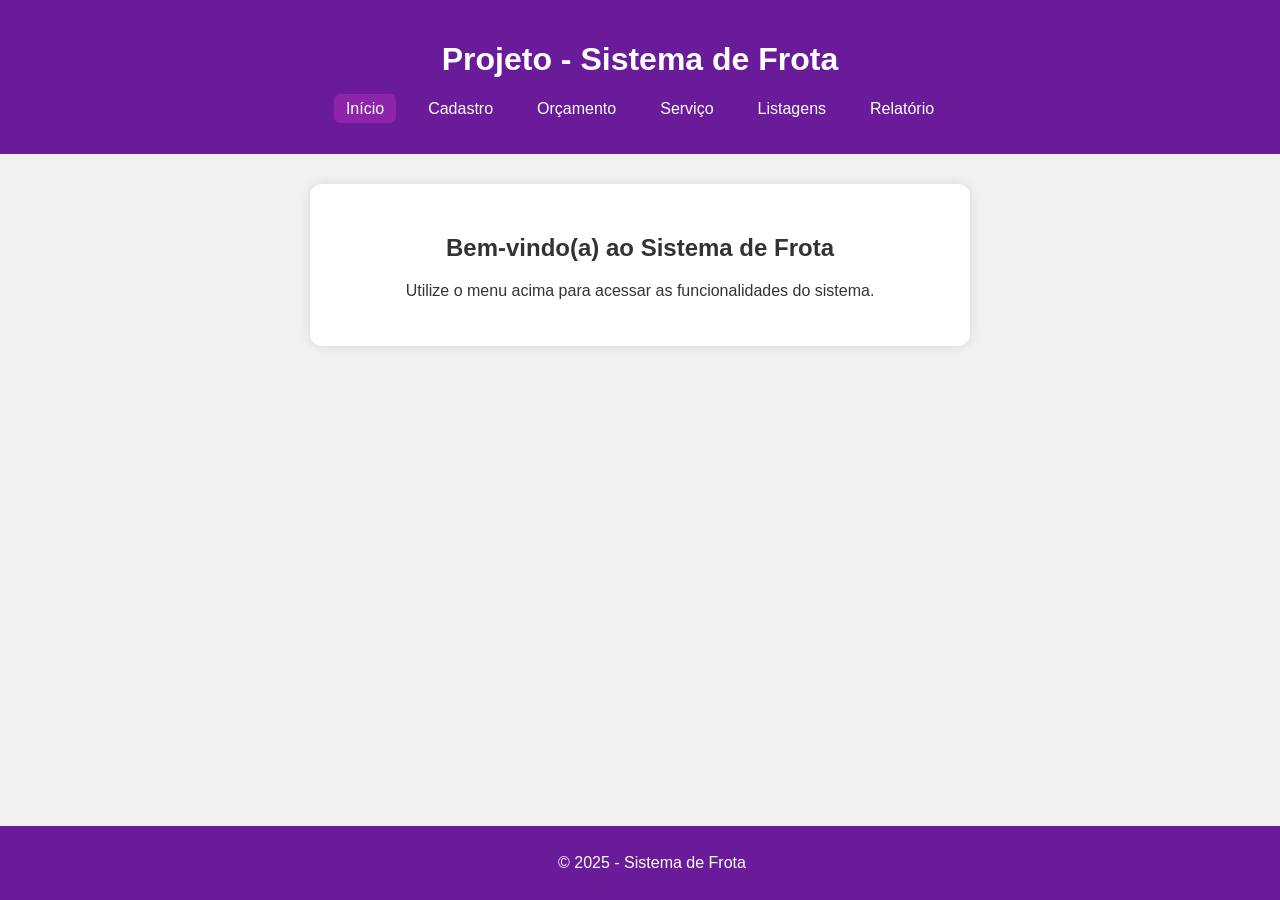
==== index.html @ 58f47fae "first commit" ====
<!DOCTYPE html>
<html lang="pt-BR">
<head>
  <meta charset="UTF-8" />
  <meta name="viewport" content="width=device-width, initial-scale=1.0"/>
  <title>Início - Sistema de Frota</title>
  <link rel="stylesheet" href="css/index_style.css">
</head>
<body>
  <header>
    <h1>Projeto - Sistema de Frota</h1>
    <nav>
      <ul>
        <li><a href="index.html" class="ativo">Início</a></li>
        <li><a href="cadastro.html">Cadastro</a></li>
        <li><a href="orcamento.html">Orçamento</a></li>
        <li><a href="servico.html">Serviço</a></li>
        <li><a href="listas.html">Listagens</a></li>
        <li><a href="relatorio.html">Relatório</a></li>
      </ul>
    </nav>
  </header>

  <main>
    <section class="conteudo">
      <h2>Bem-vindo(a) ao Sistema de Frota</h2>
      <p>Utilize o menu acima para acessar as funcionalidades do sistema.</p>
    </section>
  </main>

  <footer>
    <p>&copy; 2025 - Sistema de Frota</p>
  </footer>
</body>
</html>
---- css/index_style.css ----
body {
  margin: 0;
  font-family: 'Segoe UI', Tahoma, sans-serif;
  background-color: #f1f1f1;
  color: #333;
}

header {
  background-color: #6a1b9a;
  color: white;
  padding: 20px;
  text-align: center;
}

nav ul {
  display: flex;
  justify-content: center;
  list-style: none;
  padding: 0;
  margin-top: 10px;
}

nav ul li {
  margin: 0 10px;
}

nav ul li a {
  color: white;
  text-decoration: none;
  padding: 6px 12px;
  border-radius: 6px;
  transition: 0.3s;
}

nav ul li a:hover,
nav ul li a.ativo {
  background-color: #8e24aa;
}

main {
  padding: 30px 20px;
}

.conteudo {
  max-width: 600px;
  margin: 0 auto;
  background: white;
  padding: 30px;
  border-radius: 12px;
  box-shadow: 0 0 12px rgba(0, 0, 0, 0.1);
  text-align: center;
}

footer {
  background-color: #6a1b9a;
  color: white;
  text-align: center;
  padding: 12px;
  position: fixed;
  bottom: 0;
  width: 100%;
}
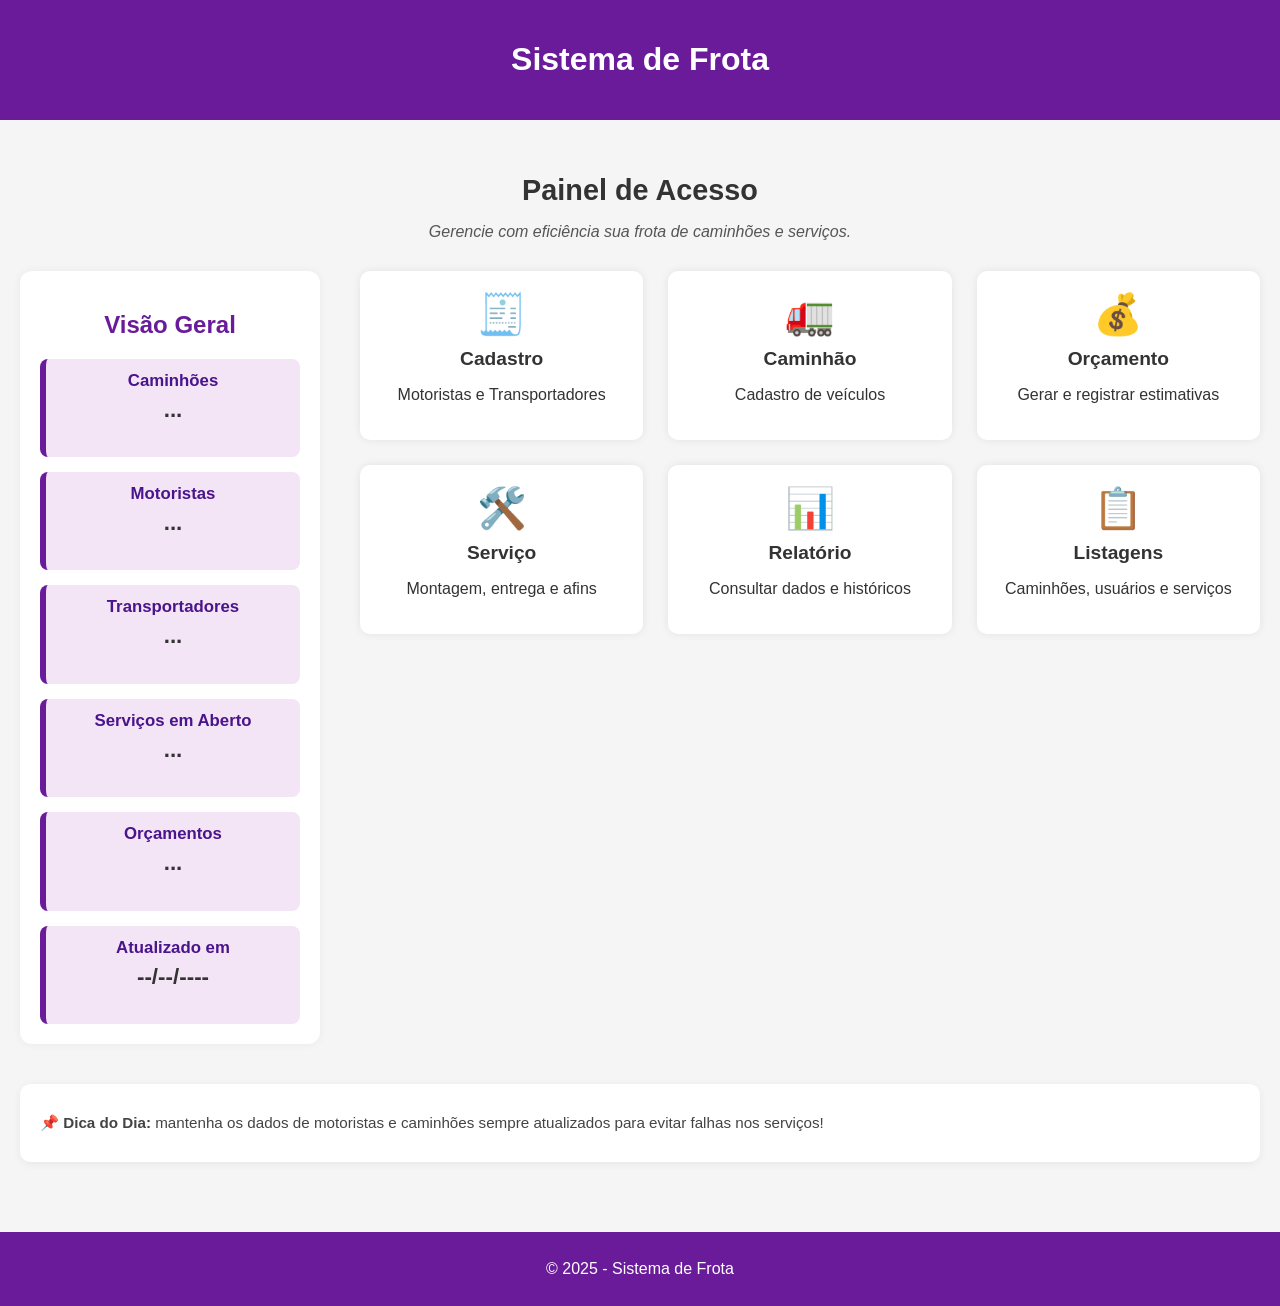
==== commit 72f9f003: "ajustes" ====
--- a/index.html
+++ b/index.html
@@ -3,29 +3,91 @@
 <head>
   <meta charset="UTF-8" />
   <meta name="viewport" content="width=device-width, initial-scale=1.0"/>
-  <title>Início - Sistema de Frota</title>
+  <title>Sistema de Frota - Início</title>
   <link rel="stylesheet" href="css/index_style.css">
 </head>
 <body>
   <header>
-    <h1>Projeto - Sistema de Frota</h1>
+    <h1>Sistema de Frota</h1>
     <nav>
-      <ul>
-        <li><a href="index.html" class="ativo">Início</a></li>
-        <li><a href="cadastro.html">Cadastro</a></li>
-        <li><a href="orcamento.html">Orçamento</a></li>
-        <li><a href="servico.html">Serviço</a></li>
-        <li><a href="listas.html">Listagens</a></li>
-        <li><a href="relatorio.html">Relatório</a></li>
-      </ul>
+      <ul></ul>
     </nav>
   </header>
 
-  <main>
-    <section class="conteudo">
-      <h2>Bem-vindo(a) ao Sistema de Frota</h2>
-      <p>Utilize o menu acima para acessar as funcionalidades do sistema.</p>
+  <main class="container">
+    <h2 class="titulo">Painel de Acesso</h2>
+    <p class="subtitulo">Gerencie com eficiência sua frota de caminhões e serviços.</p>
+
+    <section class="container-flex">
+      <!-- VISÃO GERAL -->
+      <div class="dashboard">
+        <h2 class="titulo-dashboard">Visão Geral</h2>
+        <div class="dashboard-cards">
+          <div class="card-dado">
+            <h3>Caminhões</h3>
+            <p class="valor-dado" id="qtdCaminhoes">...</p>
+          </div>
+          <div class="card-dado">
+            <h3>Motoristas</h3>
+            <p class="valor-dado" id="qtdMotoristas">...</p>
+          </div>
+          <div class="card-dado">
+            <h3>Transportadores</h3>
+            <p class="valor-dado" id="qtdTransportadores">...</p>
+          </div>
+          <div class="card-dado">
+            <h3>Serviços em Aberto</h3>
+            <p class="valor-dado" id="servicosAbertos">...</p>
+          </div>
+          <div class="card-dado">
+            <h3>Orçamentos</h3>
+            <p class="valor-dado" id="qtdOrcamentos">...</p>
+          </div>
+          <div class="card-dado">
+            <h3>Atualizado em</h3>
+            <p class="valor-dado" id="ultimaAtualizacao">--/--/----</p>
+          </div>
+        </div>
+      </div>
+
+      <!-- OPÇÕES -->
+      <div class="grid-opcoes">
+        <a class="opcao" href="cadastro.html">
+          <div class="icone">🧾</div>
+          <h3>Cadastro</h3>
+          <p>Motoristas e Transportadores</p>
+        </a>
+        <a class="opcao" href="caminhao.html">
+          <div class="icone">🚛</div>
+          <h3>Caminhão</h3>
+          <p>Cadastro de veículos</p>
+        </a>
+        <a class="opcao" href="orcamento.html">
+          <div class="icone">💰</div>
+          <h3>Orçamento</h3>
+          <p>Gerar e registrar estimativas</p>
+        </a>
+        <a class="opcao" href="servico.html">
+          <div class="icone">🛠️</div>
+          <h3>Serviço</h3>
+          <p>Montagem, entrega e afins</p>
+        </a>
+        <a class="opcao" href="relatorio.html">
+          <div class="icone">📊</div>
+          <h3>Relatório</h3>
+          <p>Consultar dados e históricos</p>
+        </a>
+        <a class="opcao" href="listas.html">
+          <div class="icone">📋</div>
+          <h3>Listagens</h3>
+          <p>Caminhões, usuários e serviços</p>
+        </a>
+      </div>
     </section>
+
+    <div class="painel-mensagem">
+      <p><strong>📌 Dica do Dia:</strong> mantenha os dados de motoristas e caminhões sempre atualizados para evitar falhas nos serviços!</p>
+    </div>
   </main>
 
   <footer>
--- a/css/index_style.css
+++ b/css/index_style.css
@@ -1,10 +1,11 @@
 body {
   margin: 0;
   font-family: 'Segoe UI', Tahoma, sans-serif;
-  background-color: #f1f1f1;
+  background-color: #f5f5f5;
   color: #333;
 }
 
+/* HEADER */
 header {
   background-color: #6a1b9a;
   color: white;
@@ -12,51 +13,153 @@
   text-align: center;
 }
 
-nav ul {
-  display: flex;
-  justify-content: center;
+header nav ul {
   list-style: none;
   padding: 0;
   margin-top: 10px;
+  display: none; /* Menu oculto para esta página */
 }
 
-nav ul li {
+header nav ul li {
   margin: 0 10px;
 }
 
-nav ul li a {
-  color: white;
-  text-decoration: none;
+header nav ul li .ativo {
+  background-color: #8e24aa;
   padding: 6px 12px;
   border-radius: 6px;
-  transition: 0.3s;
 }
 
-nav ul li a:hover,
-nav ul li a.ativo {
-  background-color: #8e24aa;
+/* CONTAINER GERAL */
+.container {
+  padding: 30px 20px;
+  max-width: 1300px;
+  margin: auto;
 }
 
-main {
-  padding: 30px 20px;
+/* TÍTULOS */
+.titulo {
+  text-align: center;
+  font-size: 1.8em;
+  margin-bottom: 10px;
 }
 
-.conteudo {
-  max-width: 600px;
-  margin: 0 auto;
-  background: white;
-  padding: 30px;
-  border-radius: 12px;
-  box-shadow: 0 0 12px rgba(0, 0, 0, 0.1);
+.subtitulo {
   text-align: center;
+  color: #555;
+  font-style: italic;
+  margin-bottom: 30px;
 }
 
+.container-flex {
+  display: flex;
+  justify-content: space-between;
+  align-items: flex-start;
+  gap: 40px;
+}
+
+.dashboard {
+  flex: 0 0 260px;
+  max-width: 260px;
+  background: white;
+  padding: 20px;
+  border-radius: 12px;
+  box-shadow: 0 0 10px rgba(0,0,0,0.05);
+  align-self: flex-start;
+  height: fit-content;
+}
+
+
+.titulo-dashboard {
+  text-align: center;
+  margin-bottom: 20px;
+  color: #6a1b9a;
+}
+
+.dashboard-cards {
+  display: grid;
+  grid-template-columns: 1fr;
+  gap: 15px;
+}
+
+.card-dado {
+  background: #f3e5f5;
+  border-left: 6px solid #6a1b9a;
+  padding: 12px;
+  border-radius: 8px;
+  text-align: center;
+  transition: background-color 0.3s ease, transform 0.2s ease;
+}
+
+.card-dado:hover {
+  background-color: #ede7f6;
+  transform: scale(1.02);
+}
+
+.card-dado h3 {
+  margin: 0;
+  font-size: 1.05em;
+  color: #4a148c;
+}
+
+.valor-dado {
+  font-size: 1.4em;
+  font-weight: bold;
+  margin-top: 6px;
+  color: #333;
+}
+
+/* GRID DE OPÇÕES */
+.grid-opcoes {
+  flex: 2 1 600px;
+  display: grid;
+  grid-template-columns: repeat(auto-fit, minmax(220px, 1fr));
+  gap: 25px;
+}
+
+/* BOTÕES */
+.opcao {
+  background-color: white;
+  padding: 20px;
+  text-align: center;
+  border-radius: 10px;
+  text-decoration: none;
+  color: #333;
+  box-shadow: 0 0 8px rgba(0,0,0,0.08);
+  transition: transform 0.2s ease, box-shadow 0.3s ease;
+}
+
+.opcao:hover {
+  transform: translateY(-4px);
+  box-shadow: 0 6px 16px rgba(0, 0, 0, 0.12);
+}
+
+.opcao .icone {
+  font-size: 2.5rem;
+  margin-bottom: 10px;
+}
+
+.opcao h3 {
+  margin: 5px 0;
+  font-size: 1.2rem;
+}
+
+/* MENSAGEM DE RODAPÉ */
+.painel-mensagem {
+  margin-top: 40px;
+  background: white;
+  padding: 15px 20px;
+  border-radius: 10px;
+  box-shadow: 0 2px 8px rgba(0,0,0,0.06);
+  font-size: 0.95rem;
+  color: #444;
+}
+
+/* FOOTER */
 footer {
   background-color: #6a1b9a;
   color: white;
   text-align: center;
   padding: 12px;
-  position: fixed;
-  bottom: 0;
-  width: 100%;
+  margin-top: 40px;
 }
